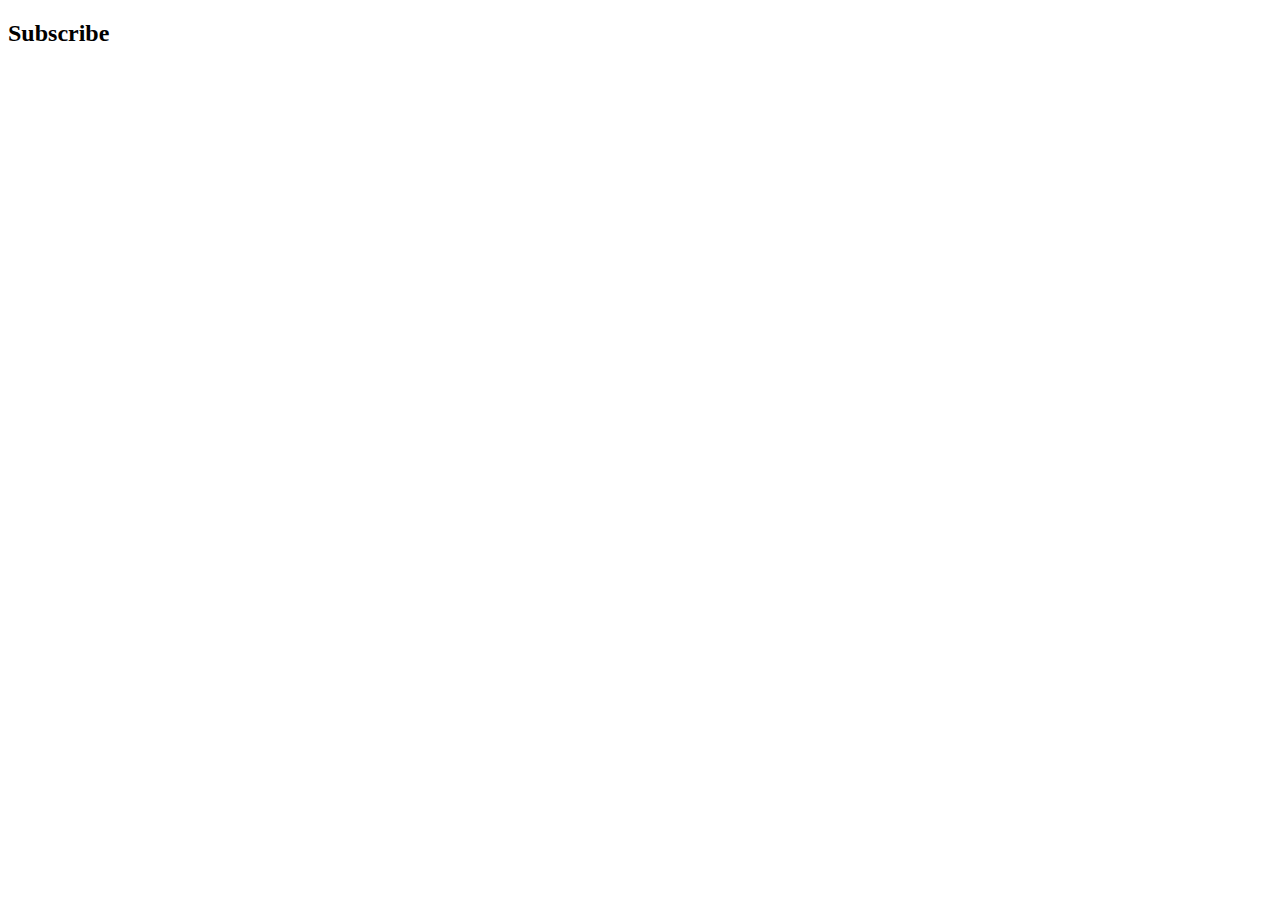
==== index.html @ 7bd4522b "Initial commit" ====
<!DOCTYPE html>
<html lang="en">
  <head>
    <meta charset="UTF-8" />
    <meta name="viewport" content="width=device-width, initial-scale=1.0" />
    <meta http-equiv="X-UA-Compatible" content="ie=edge" />
    <title>Static Template</title>
  </head>
  <body>
    <h2>Subscribe</h2>
  </body>
</html>
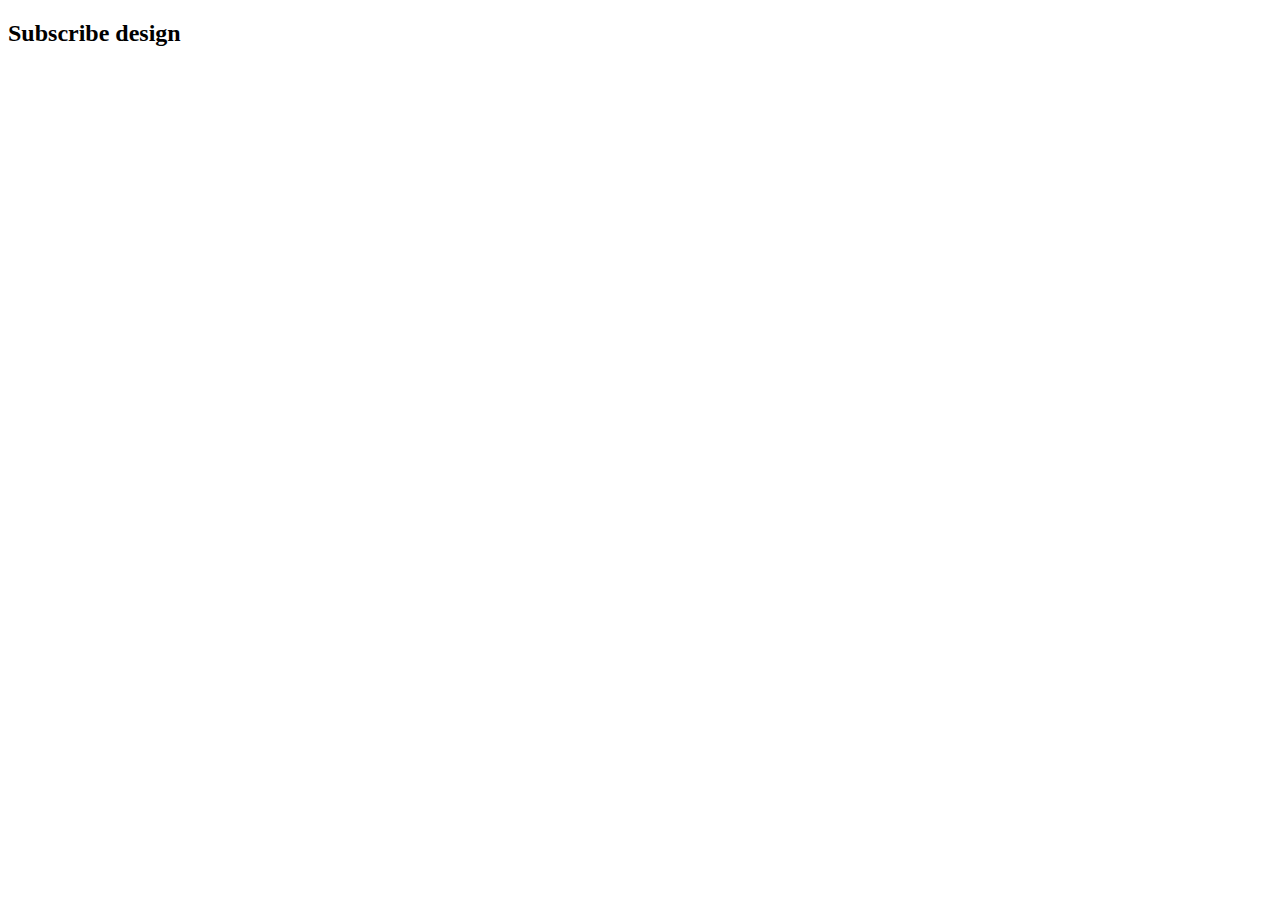
==== commit eb73962e: "first attempt commit" ====
--- a/index.html
+++ b/index.html
@@ -7,6 +7,6 @@
     <title>Static Template</title>
   </head>
   <body>
-    <h2>Subscribe</h2>
+    <h2>Subscribe design</h2>
   </body>
 </html>
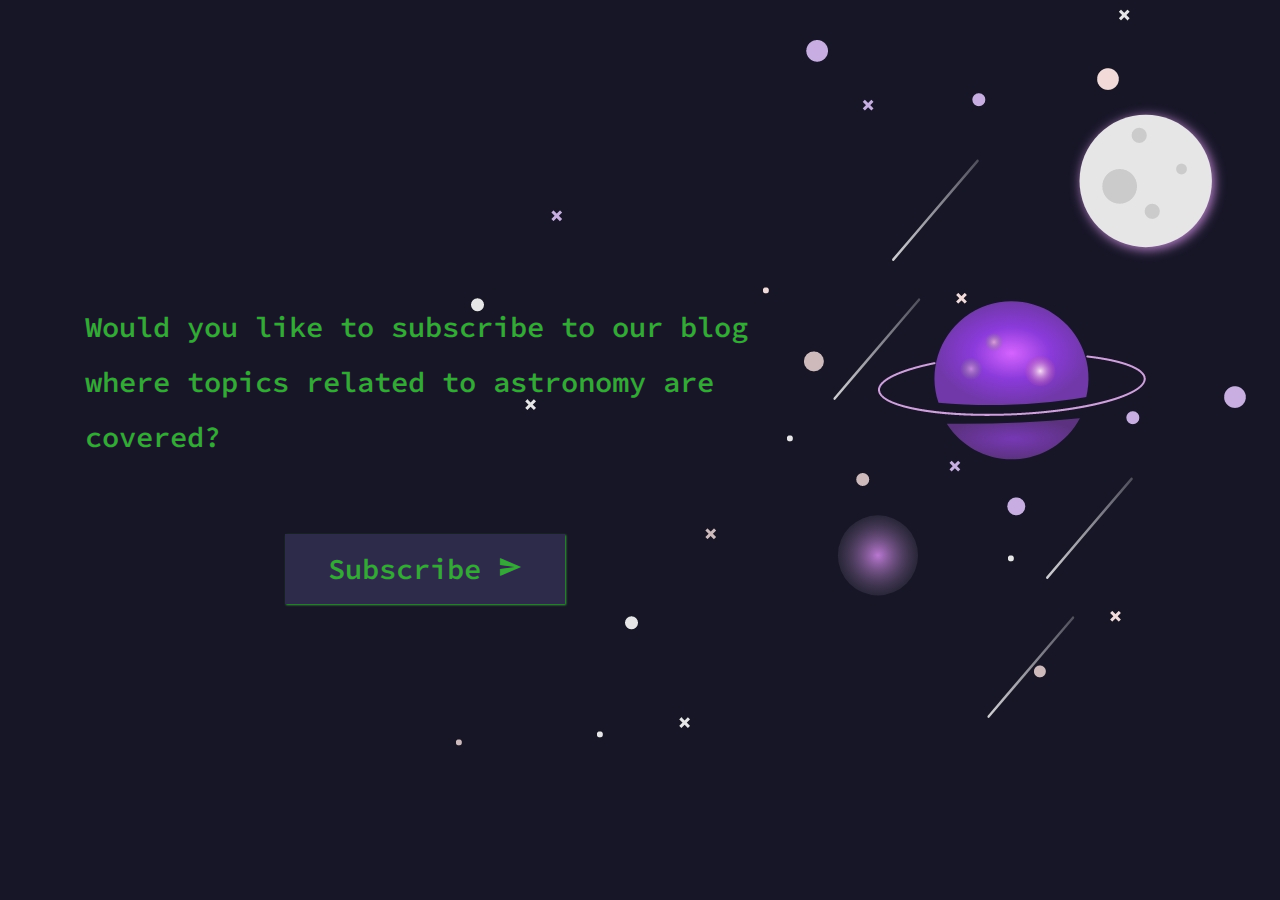
==== commit 825f2ac4: "html and css edits" ====
--- a/index.html
+++ b/index.html
@@ -1,12 +1,33 @@
-<!DOCTYPE html>
-<html lang="en">
-  <head>
-    <meta charset="UTF-8" />
-    <meta name="viewport" content="width=device-width, initial-scale=1.0" />
-    <meta http-equiv="X-UA-Compatible" content="ie=edge" />
-    <title>Static Template</title>
-  </head>
-  <body>
-    <h2>Subscribe design</h2>
-  </body>
-</html>
+<!doctype html>
+<html>
+	<head>
+		<meta name="viewport" content="width=device-width, initial-scale=1.0, user-scalable=no">
+        <meta charset="utf-8">
+        <link href="https://fonts.googleapis.com/icon?family=Material+Icons" rel="stylesheet">
+        <link rel="stylesheet" href="https://cdnjs.cloudflare.com/ajax/libs/font-awesome/4.7.0/css/font-awesome.min.css">
+        <link rel="stylesheet" type="text/css" href="main-page.css" />
+        <link rel="stylesheet" type="text/css" href="main-page-responsive.css" />
+    <script src="script.js"></script>
+        <head>
+        
+    <body>
+        <div class="container">
+            <div class="main-area">
+                <h1>Would you like to subscribe to our blog where topics related to astronomy are covered?</h1>
+                <h2>Would you like to subscribe to our blog where topics related to astronomy are covered?</h2>
+                <h3>Would you like to subscribe to our blog where topics related to astronomy are covered?</h3>
+                <h4>Would you like to subscribe to our blog where topics related to astronomy are covered?</h4>
+                <h5>Would you like to subscribe to our blog where topics related to astronomy are covered?</h5>
+                <button id="mybtn">
+                    <a href="form-view.html" target="_top">
+                    <span>
+                        Subscribe <i class="material-icons">send</i>
+                    </span>
+                </a>
+                </button>
+            </div>
+        </div>
+
+    </body>
+  
+</html>--- a/main-page.css
+++ b/main-page.css
@@ -0,0 +1,100 @@
+@import url("https://fonts.googleapis.com/css?family=Source+Code+Pro:400,500,600");
+:root {
+  --background: #171627;
+  --inputBackground: rgba(75, 69, 89, 0.25); /*button background*/
+  --buttonShadowColor: rgba(75, 69, 89, 1);
+  --textColor: #36a73a; /*button hover, focus shadow; and form area shadow*/
+  --buttonBackground: #2d2b4a;
+}
+
+html {
+  font-size: 100%;
+} /*16px*/
+
+body {
+  background: var(--background);
+  font-family: "Source Code Pro", monospace;
+  font-weight: 400;
+  line-height: 2;
+  color: var(--textColor);
+  overflow-x: hidden;
+  overflow-y: auto;
+}
+
+p {
+  margin-bottom: 1rem;
+}
+
+h1,
+h2,
+h3,
+h4,
+h5,
+button#mybtn {
+  margin: 3rem 0 1.38rem;
+  font-family: "Source Code Pro", monospace;
+  font-weight: 600;
+  line-height: 1.9;
+}
+
+h1,
+button#mybtn span {
+  margin-top: 0;
+  font-size: 1.802rem;
+}
+
+h2 {
+  font-size: 1.602rem;
+}
+
+h3,
+button#submit span {
+  font-size: 1.424rem;
+}
+
+h4 {
+  font-size: 1.266rem;
+}
+
+h5 {
+  font-size: 1.125rem;
+}
+
+small,
+.text_small {
+  font-size: 0.889rem;
+}
+
+.main-area {
+  position: absolute;
+}
+
+button {
+  background-color: var(--buttonBackground);
+  color: var(--textColor);
+  border: none;
+  position: absolute;
+  font-weight: 600;
+  box-shadow: 1px 1px 2px var(--textColor);
+}
+
+button a {
+  color: var(--textColor);
+  text-decoration: none;
+}
+
+button#mybtn > span > i.material-icons {
+  position: relative;
+  top: 8px;
+  font-size: 2.2rem;
+}
+
+button#mybtn:hover {
+  box-shadow: 1px 1px 6px var(--textColor);
+}
+
+button#mybtn:focus {
+  outline: none;
+  border: none;
+  box-shadow: 1px 1px 6px var(--textColor);
+}
--- a/main-page-responsive.css
+++ b/main-page-responsive.css
@@ -0,0 +1,211 @@
+@charset "utf-8";
+
+@media only screen and (min-width: 1920px) {
+  body {
+    background-image: url("./images/half-background-1300-912.jpg");
+    background-repeat: no-repeat;
+    background-size: cover;
+  }
+  .main-area {
+    width: 700px;
+    left: 120px;
+    top: calc(50% - (209px / 2));
+  }
+  .main-area h1 {
+    display: block;
+  }
+  h2,
+  h3,
+  h4,
+  h5 {
+    display: none;
+  }
+  button#mybtn {
+    width: 280px;
+    height: 70px;
+    left: calc(50% - 200px);
+  }
+}
+@media only screen and (min-width: 1400px) and (max-width: 1919px) {
+  body {
+    background-image: url("./images/half-background-1300-912.jpg");
+    background-repeat: no-repeat;
+    background-size: cover;
+  }
+  .main-area {
+    width: 700px;
+    left: 85px;
+    top: calc(50% - (209px / 2));
+  }
+  .main-area h1 {
+    display: block;
+  }
+  h2,
+  h3,
+  h4,
+  h5 {
+    display: none;
+  }
+  button#mybtn {
+    width: 280px;
+    height: 70px;
+    left: calc(50% - 180px);
+  }
+}
+@media only screen and (min-width: 1280px) and (max-width: 1399px) {
+  body {
+    background-image: url("./images/half-background-1200-800.jpg");
+    background-repeat: no-repeat;
+    background-size: cover;
+  }
+  .main-area {
+    width: 700px;
+    left: 85px;
+    top: calc(50% - (300px / 2));
+  }
+  .main-area h1 {
+    display: block;
+  }
+  h2,
+  h3,
+  h4,
+  h5 {
+    display: none;
+  }
+  button#mybtn {
+    width: 280px;
+    height: 70px;
+    left: calc(50% - 150px);
+  }
+}
+@media only screen and (min-width: 1000px) and (max-width: 1279px) {
+  body {
+    background-image: url("./images/half-background-768-1024.jpg");
+    background-repeat: no-repeat;
+    background-size: cover;
+  }
+  .main-area {
+    left: 150px;
+    width: calc(100% - 300px);
+    top: calc(50% - (209px / 2));
+  }
+  .main-area h1 {
+    display: block;
+  }
+  h2,
+  h3,
+  h4,
+  h5 {
+    display: none;
+  }
+  button#mybtn {
+    width: 280px;
+    height: 70px;
+    left: calc(50% - 160px);
+  }
+}
+@media only screen and (min-width: 600px) and (max-width: 999px) {
+  body {
+    background-image: url("./images/half-background-768-1024.jpg");
+    background-repeat: no-repeat;
+    background-size: cover;
+  }
+  .main-area {
+    width: calc(100% - 200px);
+    left: 100px;
+    top: calc(50% - (400px / 2));
+  }
+  .main-area h1 {
+    display: block;
+  }
+  h2,
+  h3,
+  h4,
+  h5 {
+    display: none;
+  }
+  button#mybtn {
+    width: 280px;
+    height: 70px;
+    left: calc(50% - 150px);
+  }
+}
+@media only screen and (min-width: 400px) and (max-width: 599px) {
+  body {
+    background-image: url("./images/half-background-414-896.jpg");
+    background-repeat: no-repeat;
+    background-size: cover;
+  }
+  .main-area {
+    width: calc(100% - 30px);
+    left: 30px;
+    top: calc(50% - (400px / 2));
+  }
+  .main-area h3 {
+    display: block;
+  }
+  h1,
+  h2,
+  h4,
+  h5 {
+    display: none;
+  }
+  button#mybtn {
+    width: 250px;
+    height: 60px;
+    left: 50px;
+  }
+}
+@media only screen and (min-width: 350px) and (max-width: 399px) {
+  body {
+    background-image: url("./images/half-background-414-896.jpg");
+    background-repeat: no-repeat;
+    background-size: cover;
+  }
+  .main-area {
+    width: calc(100% - 10px);
+    left: 20px;
+    top: calc(50% - (350px / 2));
+  }
+  .main-area h3 {
+    display: block;
+  }
+  h1,
+  h2,
+  h4,
+  h5 {
+    display: none;
+  }
+  button#mybtn {
+    width: 250px;
+    height: 60px;
+    left: 40px;
+  }
+}
+
+@media only screen and (min-width: 300px) and (max-width: 349px) {
+  body {
+    background-image: url("./images/half-background-414-896.jpg");
+    background-repeat: no-repeat;
+    background-size: cover;
+  }
+  .main-area {
+    width: calc(100% - 10px);
+    left: 20px;
+    top: calc(50% - (350px / 2));
+  }
+  .main-area h5 {
+    display: block;
+  }
+  h2,
+  h1,
+  h4,
+  h3 {
+    display: none;
+  }
+  button {
+    width: 250px;
+    height: 60px;
+    left: 20px;
+  }
+}
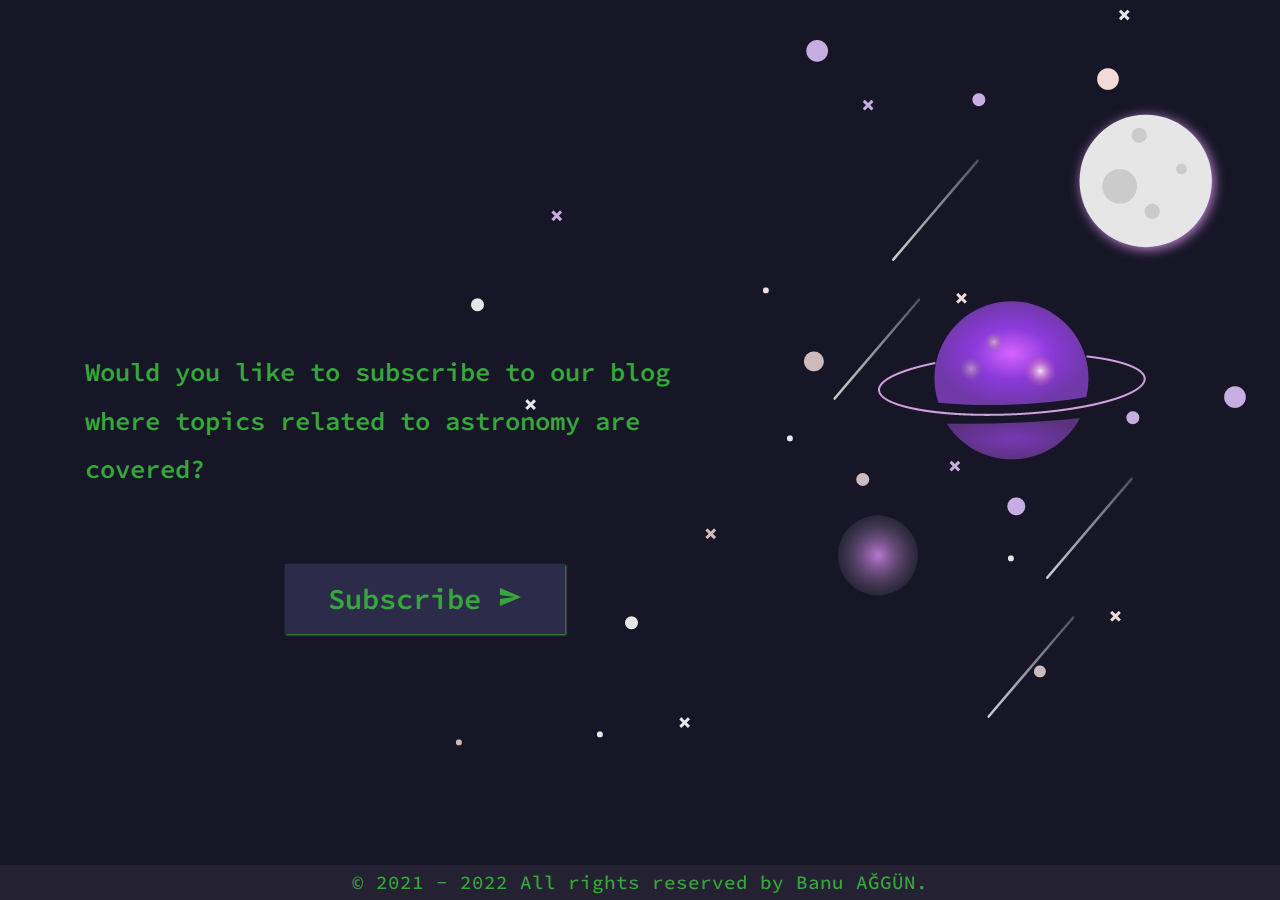
==== commit bf277aa9: "footer added" ====
--- a/index.html
+++ b/index.html
@@ -1,33 +1,58 @@
-<!doctype html>
+<!DOCTYPE html>
 <html>
-	<head>
-		<meta name="viewport" content="width=device-width, initial-scale=1.0, user-scalable=no">
-        <meta charset="utf-8">
-        <link href="https://fonts.googleapis.com/icon?family=Material+Icons" rel="stylesheet">
-        <link rel="stylesheet" href="https://cdnjs.cloudflare.com/ajax/libs/font-awesome/4.7.0/css/font-awesome.min.css">
-        <link rel="stylesheet" type="text/css" href="main-page.css" />
-        <link rel="stylesheet" type="text/css" href="main-page-responsive.css" />
-    <script src="script.js"></script>
-        <head>
-        
-    <body>
-        <div class="container">
-            <div class="main-area">
-                <h1>Would you like to subscribe to our blog where topics related to astronomy are covered?</h1>
-                <h2>Would you like to subscribe to our blog where topics related to astronomy are covered?</h2>
-                <h3>Would you like to subscribe to our blog where topics related to astronomy are covered?</h3>
-                <h4>Would you like to subscribe to our blog where topics related to astronomy are covered?</h4>
-                <h5>Would you like to subscribe to our blog where topics related to astronomy are covered?</h5>
-                <button id="mybtn">
-                    <a href="form-view.html" target="_top">
-                    <span>
-                        Subscribe <i class="material-icons">send</i>
-                    </span>
-                </a>
-                </button>
-            </div>
+  <head>
+    <meta
+      name="viewport"
+      content="width=device-width, initial-scale=1.0, user-scalable=no"
+    />
+    <meta charset="utf-8" />
+    <link
+      href="https://fonts.googleapis.com/icon?family=Material+Icons"
+      rel="stylesheet"
+    />
+    <link
+      rel="stylesheet"
+      href="https://cdnjs.cloudflare.com/ajax/libs/font-awesome/4.7.0/css/font-awesome.min.css"
+    />
+    <link rel="stylesheet" type="text/css" href="main-page.css" />
+    <link rel="stylesheet" type="text/css" href="main-page-responsive.css" />
+  </head>
+
+  <body>
+    <div class="container">
+      <div class="main-area">
+        <h1>
+          Would you like to subscribe to our blog where topics related to
+          astronomy are covered?
+        </h1>
+        <h2>
+          Would you like to subscribe to our blog where topics related to
+          astronomy are covered?
+        </h2>
+        <h3>
+          Would you like to subscribe to our blog where topics related to
+          astronomy are covered?
+        </h3>
+        <h4>
+          Would you like to subscribe to our blog where topics related to
+          astronomy are covered?
+        </h4>
+        <h5>
+          Would you like to subscribe to our blog where topics related to
+          astronomy are covered?
+        </h5>
+        <button id="mybtn">
+          <a href="form-view.html" target="_top">
+            <span> Subscribe <i class="material-icons">send</i> </span>
+          </a>
+        </button>
+
+        <div class="footer">
+          <span class="footer-text">
+            © 2021 - 2022 All rights reserved by Banu AĞGÜN.
+          </span>
         </div>
-
-    </body>
-  
-</html>+      </div>
+    </div>
+  </body>
+</html>
--- a/main-page.css
+++ b/main-page.css
@@ -98,3 +98,19 @@
   border: none;
   box-shadow: 1px 1px 6px var(--textColor);
 }
+.footer {
+  overflow-x: hidden;
+  width: 100%;
+  position: fixed;
+  left: 0;
+  bottom: 0;
+  background-color: var(--inputBackground);
+}
+
+.footer-text {
+  display: block;
+  text-align: center;
+  color: var(--textColor);
+  line-height: 35px;
+  font-weight: 500;
+}
--- a/main-page-responsive.css
+++ b/main-page-responsive.css
@@ -25,6 +25,9 @@
     height: 70px;
     left: calc(50% - 200px);
   }
+  .footer-text {
+    font-size: 1.4rem;
+  }
 }
 @media only screen and (min-width: 1400px) and (max-width: 1919px) {
   body {
@@ -51,6 +54,9 @@
     height: 70px;
     left: calc(50% - 180px);
   }
+  .footer-text {
+    font-size: 1.4rem;
+  }
 }
 @media only screen and (min-width: 1280px) and (max-width: 1399px) {
   body {
@@ -63,10 +69,11 @@
     left: 85px;
     top: calc(50% - (300px / 2));
   }
-  .main-area h1 {
-    display: block;
-  }
-  h2,
+  .main-area h2 {
+    display: block;
+    margin-right: 40px;
+  }
+  h1,
   h3,
   h4,
   h5 {
@@ -76,6 +83,9 @@
     width: 280px;
     height: 70px;
     left: calc(50% - 150px);
+  }
+  .footer-text {
+    font-size: 1.2rem;
   }
 }
 @media only screen and (min-width: 1000px) and (max-width: 1279px) {
@@ -89,10 +99,11 @@
     width: calc(100% - 300px);
     top: calc(50% - (209px / 2));
   }
-  .main-area h1 {
-    display: block;
-  }
-  h2,
+  .main-area h2 {
+    display: block;
+    margin-right: 40px;
+  }
+  h1,
   h3,
   h4,
   h5 {
@@ -103,7 +114,11 @@
     height: 70px;
     left: calc(50% - 160px);
   }
-}
+  .footer-text {
+    font-size: 1.2rem;
+  }
+}
+
 @media only screen and (min-width: 600px) and (max-width: 999px) {
   body {
     background-image: url("./images/half-background-768-1024.jpg");
@@ -115,11 +130,11 @@
     left: 100px;
     top: calc(50% - (400px / 2));
   }
-  .main-area h1 {
-    display: block;
-  }
-  h2,
-  h3,
+  .main-area h3 {
+    display: block;
+  }
+  h1,
+  h2,
   h4,
   h5 {
     display: none;
@@ -128,6 +143,9 @@
     width: 280px;
     height: 70px;
     left: calc(50% - 150px);
+  }
+  .footer-text {
+    font-size: 1.2rem;
   }
 }
 @media only screen and (min-width: 400px) and (max-width: 599px) {
@@ -155,6 +173,11 @@
     height: 60px;
     left: 50px;
   }
+  .footer-text {
+    font-size: 1rem;
+    margin-left: 40px;
+    margin-right: 40px;
+  }
 }
 @media only screen and (min-width: 350px) and (max-width: 399px) {
   body {
@@ -180,6 +203,11 @@
     width: 250px;
     height: 60px;
     left: 40px;
+  }
+  .footer-text {
+    font-size: 0.875rem;
+    margin-left: 40px;
+    margin-right: 40px;
   }
 }
 
@@ -208,4 +236,9 @@
     height: 60px;
     left: 20px;
   }
-}
+  .footer-text {
+    font-size: 0.75rem;
+    margin-left: 40px;
+    margin-right: 40px;
+  }
+}
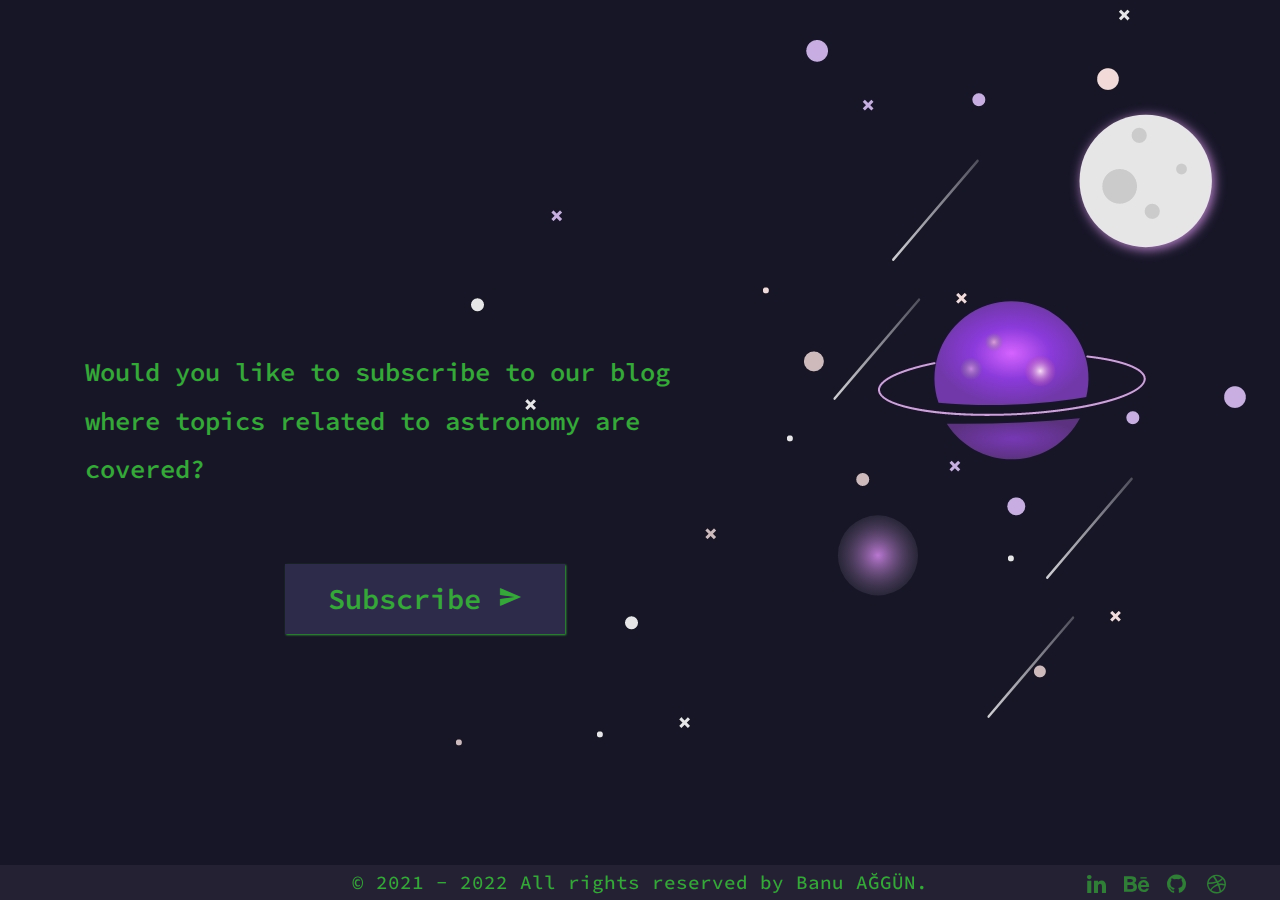
==== commit 8165a8eb: "footer area arranged" ====
--- a/index.html
+++ b/index.html
@@ -6,6 +6,7 @@
       content="width=device-width, initial-scale=1.0, user-scalable=no"
     />
     <meta charset="utf-8" />
+    <title>Subscribe Newsletter</title>
     <link
       href="https://fonts.googleapis.com/icon?family=Material+Icons"
       rel="stylesheet"
@@ -48,10 +49,33 @@
         </button>
 
         <div class="footer">
-          <span class="footer-text">
-            © 2021 - 2022 All rights reserved by Banu AĞGÜN.
-          </span>
+
+          <div class="iconArea">
+            <ul>
+              <li><a href="https://www.linkedin.com/in/banuaggun/?locale=en_US" target="_blank">
+                  <i class="fa fa-linkedin"></i>
+                </a>
+              </li>
+              <li>
+                <a href="https://www.behance.net/banuaggun" target="_blank">
+                  <i class="fa fa-behance"></i>
+                </a>
+              </li>
+              <li>
+                <a href="https://github.com/banuaggun" target="_blank">
+                  <i class="fa fa-github"></i>
+                </a>
+              </li>
+              <li>
+                <a href="https://dribbble.com/banuaggun" target="_blank">
+                  <i class="fa fa-dribbble"></i>
+                </a>
+              </li>
+            </ul>
+          </div>
+          <span class="footer-text">© 2021 - 2022 All rights reserved by Banu AĞGÜN.</span>
         </div>
+
       </div>
     </div>
   </body>
--- a/main-page.css
+++ b/main-page.css
@@ -98,6 +98,7 @@
   border: none;
   box-shadow: 1px 1px 6px var(--textColor);
 }
+
 .footer {
   overflow-x: hidden;
   width: 100%;
@@ -114,3 +115,87 @@
   line-height: 35px;
   font-weight: 500;
 }
+
+.footer .iconArea ul {
+  margin: 0;
+  padding: 0;
+  z-index: 10;
+  display: flex;
+  position: absolute;
+  bottom: 0px;
+}
+
+.footer .iconArea ul li {
+  list-style: none;
+}
+
+.footer .iconArea ul li a {
+  bottom: 0;
+  vertical-align: middle;
+  position: absolute;
+  text-align: center;
+  color: var(--textColor);
+  opacity: 0.7;
+  border: 1px solid transparent;
+  border-radius: 50%;
+  -webkit-border-radius: 50%;
+  -moz-border-radius: 50%;
+  -ms-border-radius: 50%;
+  -o-border-radius: 50%;
+  transition: 0.5s;
+}
+
+.footer .iconArea ul li a i {
+  vertical-align: middle;
+  text-align: center;
+  position: relative;
+}
+
+.footer .iconArea ul li a::before {
+  content: "";
+  position: absolute;
+  vertical-align: middle;
+  text-align: center;
+  color: var(--textColor);
+  line-height: 20px;
+  border-radius: 50%;
+  -webkit-border-radius: 50%;
+  -moz-border-radius: 50%;
+  -ms-border-radius: 50%;
+  -o-border-radius: 50%;
+  -webkit-transition: 0.5s;
+  -moz-transition: 0.5s;
+  -ms-transition: 0.5s;
+  -o-transition: 0.5s;
+  transition: 0.5s;
+  transform: scale(0.9);
+  -webkit-transform: scale(0.9);
+  -moz-transform: scale(0.9);
+  -ms-transform: scale(0.9);
+  -o-transform: scale(0.9);
+  z-index: -1;
+}
+
+.footer .iconArea ul li a:hover::before {
+  -webkit-box-shadow: 0 0 15px var(--textColor);
+  -moz-box-shadow: 0 0 15px var(--textColor);
+  -o-box-shadow: 0 0 15px var(--textColor);
+  -ms-box-shadow: 0 0 15px var(--textColor);
+  box-shadow: 0 0 15px var(--textColor);
+  transform: scale(1.1);
+  -webkit-transform: scale(1.1);
+  -moz-transform: scale(1.1);
+  -ms-transform: scale(1.1);
+  -o-transform: scale(1.1);
+}
+
+.footer .iconArea ul li a:hover {
+  color: var(--textColor);
+  -webkit-box-shadow: 0 0 5px var(--textColor);
+  -moz-box-shadow: 0 0 5px var(--textColor);
+  -ms-box-shadow: 0 0 5px var(--textColor);
+  -o-box-shadow: 0 0 5px var(--textColor);
+  box-shadow: 0 0 5px var(--textColor);
+  text-shadow: 0 0 2px var(--textColor);
+  opacity: 1;
+}
--- a/main-page-responsive.css
+++ b/main-page-responsive.css
@@ -1,244 +1,356 @@
 @charset "utf-8";
 
-@media only screen and (min-width: 1920px) {
-  body {
-    background-image: url("./images/half-background-1300-912.jpg");
-    background-repeat: no-repeat;
-    background-size: cover;
-  }
-  .main-area {
-    width: 700px;
-    left: 120px;
-    top: calc(50% - (209px / 2));
-  }
-  .main-area h1 {
-    display: block;
-  }
-  h2,
-  h3,
-  h4,
-  h5 {
-    display: none;
-  }
-  button#mybtn {
-    width: 280px;
-    height: 70px;
-    left: calc(50% - 200px);
-  }
-  .footer-text {
-    font-size: 1.4rem;
-  }
-}
-@media only screen and (min-width: 1400px) and (max-width: 1919px) {
-  body {
-    background-image: url("./images/half-background-1300-912.jpg");
-    background-repeat: no-repeat;
-    background-size: cover;
-  }
-  .main-area {
-    width: 700px;
-    left: 85px;
-    top: calc(50% - (209px / 2));
-  }
-  .main-area h1 {
-    display: block;
-  }
-  h2,
-  h3,
-  h4,
-  h5 {
-    display: none;
-  }
-  button#mybtn {
-    width: 280px;
-    height: 70px;
-    left: calc(50% - 180px);
-  }
-  .footer-text {
-    font-size: 1.4rem;
-  }
-}
-@media only screen and (min-width: 1280px) and (max-width: 1399px) {
-  body {
-    background-image: url("./images/half-background-1200-800.jpg");
-    background-repeat: no-repeat;
-    background-size: cover;
-  }
-  .main-area {
-    width: 700px;
-    left: 85px;
-    top: calc(50% - (300px / 2));
-  }
-  .main-area h2 {
-    display: block;
-    margin-right: 40px;
-  }
-  h1,
-  h3,
-  h4,
-  h5 {
-    display: none;
-  }
-  button#mybtn {
-    width: 280px;
-    height: 70px;
-    left: calc(50% - 150px);
-  }
-  .footer-text {
-    font-size: 1.2rem;
-  }
-}
-@media only screen and (min-width: 1000px) and (max-width: 1279px) {
-  body {
-    background-image: url("./images/half-background-768-1024.jpg");
-    background-repeat: no-repeat;
-    background-size: cover;
-  }
-  .main-area {
-    left: 150px;
-    width: calc(100% - 300px);
-    top: calc(50% - (209px / 2));
-  }
-  .main-area h2 {
-    display: block;
-    margin-right: 40px;
-  }
-  h1,
-  h3,
-  h4,
-  h5 {
-    display: none;
-  }
-  button#mybtn {
-    width: 280px;
-    height: 70px;
-    left: calc(50% - 160px);
-  }
-  .footer-text {
-    font-size: 1.2rem;
-  }
-}
-
-@media only screen and (min-width: 600px) and (max-width: 999px) {
-  body {
-    background-image: url("./images/half-background-768-1024.jpg");
-    background-repeat: no-repeat;
-    background-size: cover;
-  }
-  .main-area {
-    width: calc(100% - 200px);
-    left: 100px;
-    top: calc(50% - (400px / 2));
-  }
-  .main-area h3 {
-    display: block;
-  }
-  h1,
-  h2,
-  h4,
-  h5 {
-    display: none;
-  }
-  button#mybtn {
-    width: 280px;
-    height: 70px;
-    left: calc(50% - 150px);
-  }
-  .footer-text {
-    font-size: 1.2rem;
-  }
-}
-@media only screen and (min-width: 400px) and (max-width: 599px) {
-  body {
-    background-image: url("./images/half-background-414-896.jpg");
-    background-repeat: no-repeat;
-    background-size: cover;
-  }
-  .main-area {
-    width: calc(100% - 30px);
-    left: 30px;
-    top: calc(50% - (400px / 2));
-  }
-  .main-area h3 {
-    display: block;
-  }
-  h1,
-  h2,
-  h4,
-  h5 {
-    display: none;
-  }
-  button#mybtn {
-    width: 250px;
-    height: 60px;
-    left: 50px;
-  }
-  .footer-text {
-    font-size: 1rem;
-    margin-left: 40px;
-    margin-right: 40px;
-  }
-}
-@media only screen and (min-width: 350px) and (max-width: 399px) {
-  body {
-    background-image: url("./images/half-background-414-896.jpg");
-    background-repeat: no-repeat;
-    background-size: cover;
-  }
-  .main-area {
-    width: calc(100% - 10px);
-    left: 20px;
-    top: calc(50% - (350px / 2));
-  }
-  .main-area h3 {
-    display: block;
-  }
-  h1,
-  h2,
-  h4,
-  h5 {
-    display: none;
-  }
-  button#mybtn {
-    width: 250px;
-    height: 60px;
-    left: 40px;
-  }
-  .footer-text {
-    font-size: 0.875rem;
-    margin-left: 40px;
-    margin-right: 40px;
-  }
-}
-
-@media only screen and (min-width: 300px) and (max-width: 349px) {
-  body {
-    background-image: url("./images/half-background-414-896.jpg");
-    background-repeat: no-repeat;
-    background-size: cover;
-  }
-  .main-area {
-    width: calc(100% - 10px);
-    left: 20px;
-    top: calc(50% - (350px / 2));
-  }
-  .main-area h5 {
-    display: block;
-  }
-  h2,
-  h1,
-  h4,
-  h3 {
-    display: none;
-  }
-  button {
-    width: 250px;
-    height: 60px;
-    left: 20px;
-  }
-  .footer-text {
-    font-size: 0.75rem;
-    margin-left: 40px;
-    margin-right: 40px;
-  }
-}
+
+@media only screen and (min-width:1920px){
+    body{
+        background-image: url("./images/half-background-1300-912.jpg");
+        background-repeat: no-repeat;
+        background-size: cover;
+    }
+    .main-area{
+        width:700px;
+        left:120px;
+        top:calc(50% - (209px / 2));
+    }
+    .main-area h1{
+        display:block;
+    }
+    h2, h3, h4, h5{
+        display:none;
+    }
+    button#mybtn{
+        width:280px;
+        height: 70px;
+        left:calc(50%  - 200px);  
+    }
+    .footer-text{
+        font-size:1.4rem;
+    }
+    .footer .iconArea ul{
+        right:80px;
+    }
+    .footer .iconArea ul li{
+       margin:0 20px;
+    }
+    .footer .iconArea ul li a{
+        margin-left:20px;
+        width:30px;
+        height:30px;
+    }
+    .footer .iconArea ul li a i{
+        font-size:1.625rem;
+        bottom:5px;
+    }
+       
+}
+@media only screen and (min-width:1400px) and (max-width:1919px){
+    body{
+        background-image: url("./images/half-background-1300-912.jpg");
+        background-repeat: no-repeat;
+        background-size: cover;
+    }
+    .main-area{
+        width:700px;
+        left:85px;
+        top:calc(50% - (209px / 2));
+    }
+    .main-area h1{
+        display:block;
+    }
+    h2, h3, h4, h5{
+        display:none;
+    }
+    button#mybtn{
+        width:280px;
+        height: 70px;
+        left:calc(50%  - 180px);  
+    }
+    .footer-text{
+        font-size:1.4rem;
+    }
+    .footer .iconArea ul{
+        right:80px;
+    }
+    .footer .iconArea ul li{
+       margin:0 20px;
+    }
+    .footer .iconArea ul li a{
+        margin-left:20px;
+        width:30px;
+        height:30px;
+    }
+    .footer .iconArea ul li a i{
+        font-size:1.625rem;
+        bottom:5px;
+    }
+       
+}
+@media only screen and (min-width:1280px) and (max-width:1399px){
+    body{
+        background-image: url("./images/half-background-1200-800.jpg");
+        background-repeat: no-repeat;
+        background-size: cover;
+    }
+    .main-area{
+        width:700px;
+        left:85px;
+        top:calc(50% - (300px / 2));
+    }
+    .main-area h2{
+        display:block;
+        margin-right:40px;
+    }
+    h1, h3, h4, h5{
+        display:none;
+    }
+    button#mybtn{
+        width:280px;
+        height: 70px;
+        left:calc(50%  - 150px);  
+    }
+    .footer-text{
+        font-size:1.2rem;
+    }
+    .footer .iconArea ul{
+        right:80px;
+    }
+    .footer .iconArea ul li{
+       margin:0 20px;
+    }
+    .footer .iconArea ul li a{
+        margin-left:20px;
+        width:30px;
+        height:30px;
+    }
+    .footer .iconArea ul li a i{
+        font-size:1.375rem;
+        bottom:3px;
+    }
+       
+}
+@media only screen and (min-width:1000px) and (max-width:1279px){
+    body{
+        background-image: url("./images/half-background-768-1024.jpg");
+        background-repeat: no-repeat;
+        background-size: cover;
+    }
+    .main-area{
+        left:150px;
+        width:calc(100% -   300px);
+        top:calc(50% - (209px / 2));
+    }
+    .main-area h2{
+        display:block;
+        margin-right:40px;
+    }
+    h1, h3, h4, h5{
+        display:none;
+    }
+    button#mybtn{
+        width:280px;
+        height: 70px;
+        left:calc(50%  - 160px);  
+    }
+    .footer-text{
+        font-size:1.2rem;
+    }  
+    .footer .iconArea ul{
+        right:80px;
+    }
+    .footer .iconArea ul li{
+       margin:0 20px;
+    }
+    .footer .iconArea ul li a{
+        margin-left:20px;
+        width:30px;
+        height:30px;
+    }
+    .footer .iconArea ul li a i{
+        font-size:1.375rem;
+        bottom:5px;
+    }
+}
+@media only screen and (min-width:600px) and (max-width:999px){
+    body{
+        background-image: url("./images/half-background-768-1024.jpg");
+        background-repeat: no-repeat;
+        background-size: cover;
+    }
+    .main-area{
+        width:calc(100% -  200px);
+        left:100px;
+        top:calc(50% - (400px / 2));
+    }
+    .main-area h3{
+        display:block;
+    }
+    h1, h2, h4, h5{
+        display:none;
+    }
+    button#mybtn{
+        width:280px;
+        height: 70px;
+        left:calc(50%  - 150px);  
+    }
+    .footer-text{
+        text-align:left;
+        margin-left:40px;
+        font-size:0.875rem;
+    }
+    .footer .iconArea ul{
+        right:60px;
+    }
+    .footer .iconArea ul li{
+       margin:0 20px;
+    }
+    .footer .iconArea ul li a{
+        margin-left:20px;
+        width:30px;
+        height:30px;
+    }
+    .footer .iconArea ul li a i{
+        font-size:1rem;
+        bottom:5px;
+    }
+}
+@media only screen and (min-width:400px) and (max-width:599px){
+    body{
+        background-image: url("./images/half-background-414-896.jpg");
+        background-repeat: no-repeat;
+        background-size: cover;
+    }
+    .main-area{
+        width:calc(100% -   30px);
+        left:30px;
+        top:calc(50% - (400px / 2));
+    }
+    .main-area h3{
+        display:block;
+    }
+    h1, h2, h4, h5{
+        display:none;
+    }
+    button#mybtn{
+        width:250px;
+        height: 60px;
+        left:50px; 
+    }
+    .footer{
+        width:100%;
+        height:80px;
+    }
+    .footer-text{
+        font-size: 0.875rem;
+        margin-left:40px;
+        margin-right:40px;
+        margin-top:30px;
+        line-height:20px;
+    }
+    .footer .iconArea ul{
+        right:40px;
+            bottom:50px;
+    }
+    .footer .iconArea ul li{
+       margin:0 15px;
+    }
+    .footer .iconArea ul li a{
+        margin-left:0px;
+        width:25px;
+        height:25px;
+    }
+    .footer .iconArea ul li a i{
+        font-size:0.75rem;
+        bottom:5px;
+    }
+}
+@media only screen and (min-width:350px) and (max-width:399px){
+    body{
+        background-image: url("./images/half-background-414-896.jpg");
+        background-repeat: no-repeat;
+        background-size: cover;
+    }
+    .main-area{
+        width:calc(100% -   10px);
+        left:20px;
+        top:calc(50% - (350px / 2));
+    }
+    .main-area h3{
+        display:block;
+    }
+    h1, h2, h4, h5{
+        display:none;
+    }
+    button#mybtn{
+        width:250px;
+        height: 60px;
+        left:40px; 
+    }
+    .footer-text{
+        text-align:center;
+        font-size: 0.75rem;
+        margin-left:55px;
+        margin-right:55px;
+        margin-top:35px;
+        line-height:20px;
+    }    
+    .footer{
+        width:100%;
+        height:80px;
+    }
+
+    .footer .iconArea ul{
+        right:40px;
+            bottom:50px;
+    }
+    .footer .iconArea ul li{
+       margin:0 15px;
+    }
+    .footer .iconArea ul li a{
+        margin-left:0px;
+        width:25px;
+        height:25px;
+    }
+    .footer .iconArea ul li a i{
+        font-size:0.75rem;
+        bottom:5px;
+    }       
+}
+
+
+@media only screen and (min-width:300px) and (max-width:349px){
+    body{
+        background-image: url("./images/half-background-414-896.jpg");
+        background-repeat: no-repeat;
+        background-size: cover;
+    }
+    .main-area{
+        width:calc(100% -   10px);
+        left:20px;
+        top:calc(50% - (350px / 2));
+    }
+    .main-area h5{
+        display:block;
+    }
+    h2, h1, h4, h3{
+        display:none;
+    }
+    button{
+        width:250px;
+        height: 60px;
+      left:20px; 
+    }
+    .footer-text{
+        font-size: 0.75rem;
+        margin-left:40px;
+        margin-right:40px;
+        line-height:20px;
+    }
+}
+
+
+
+
+
+
+
+
